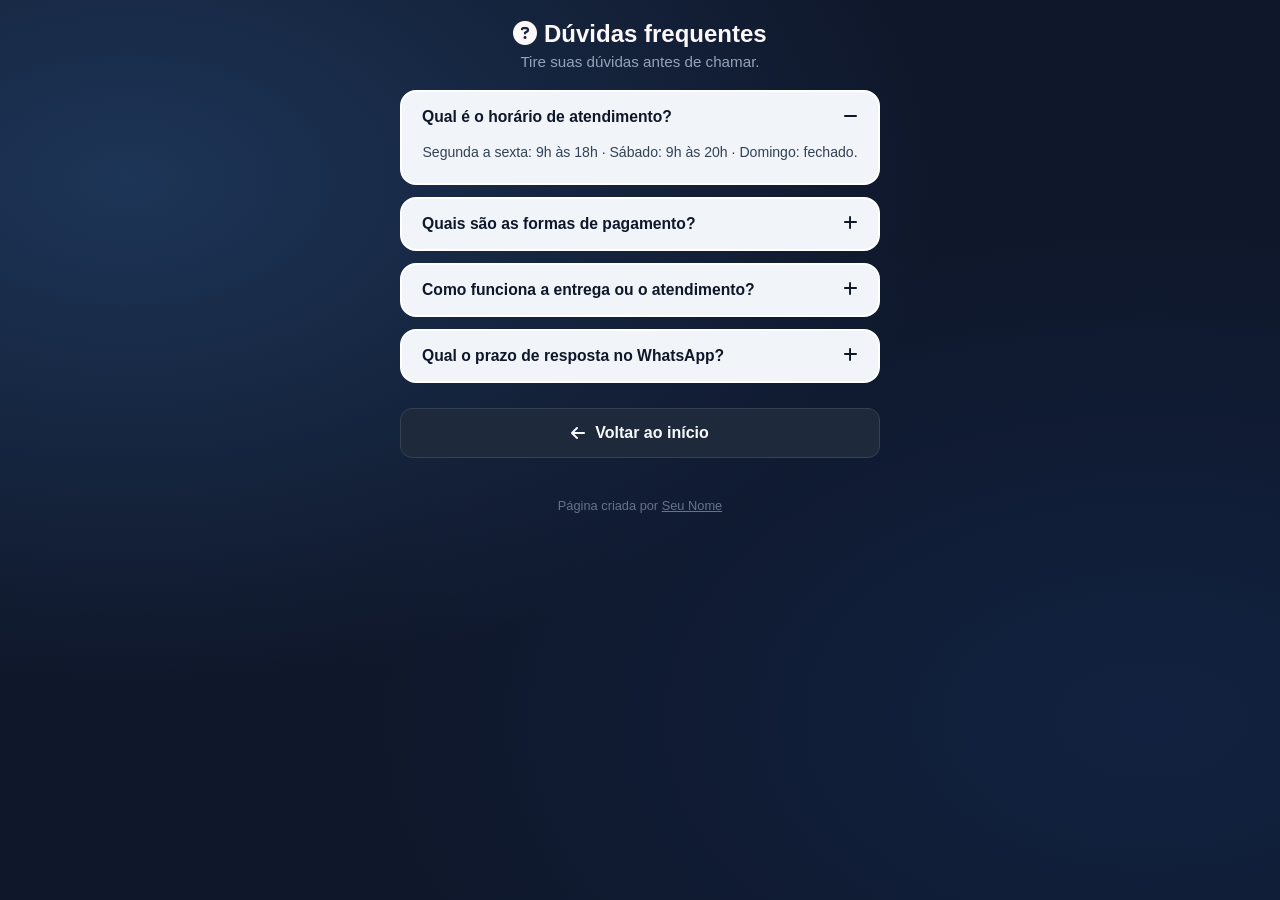
==== Faq.html @ 77fffc2f "Atualizando" ====
<!DOCTYPE html>
<html lang="pt-BR">
<head>
    <meta charset="UTF-8">
    <meta name="viewport" content="width=device-width, initial-scale=1.0">
    <title>Nome da Empresa | Dúvidas Frequentes</title>
    <link rel="stylesheet" href="style.css">
    <link rel="stylesheet" href="https://cdnjs.cloudflare.com/ajax/libs/font-awesome/6.4.0/css/all.min.css">
</head>
<body>

    <div class="container">
  
        <div class="profile">
            <h1><i class="fa-solid fa-circle-question"></i> Dúvidas frequentes</h1>
            <p>Tire suas dúvidas antes de chamar.</p>
        </div>

        <!-- LISTA DE PERGUNTAS SANFONA (ACCORDION) -->
        <div class="faq-accordion">

            <div class="faq-item active">
                <button class="faq-question">
                    <span>Qual é o horário de atendimento?</span>
                    <i class="fa-solid fa-minus icon"></i>
                </button>
                <div class="faq-answer">
                    <p>Segunda a sexta: 9h às 18h · Sábado: 9h às 20h · Domingo: fechado.</p>
                </div>
            </div>

            <div class="faq-item">
                <button class="faq-question">
                    <span>Quais são as formas de pagamento?</span>
                    <i class="fa-solid fa-plus icon"></i>
                </button>
                <div class="faq-answer">
                    <p>Aceitamos Pix, cartão de crédito/débito e dinheiro no momento da entrega ou retirada.</p>
                </div>
            </div>

            <div class="faq-item">
                <button class="faq-question">
                    <span>Como funciona a entrega ou o atendimento?</span>
                    <i class="fa-solid fa-plus icon"></i>
                </button>
                <div class="faq-answer">
                    <p>Atendemos presencialmente na nossa loja física e também realizamos entregas via motoboy na região.</p>
                </div>
            </div>

            <div class="faq-item">
                <button class="faq-question">
                    <span>Qual o prazo de resposta no WhatsApp?</span>
                    <i class="fa-solid fa-plus icon"></i>
                </button>
                <div class="faq-answer">
                    <p>Atendemos rapidamente durante nosso horário de funcionamento por ordem de chegada de mensagens.</p>
                </div>
            </div>

        </div>

        <!-- BOTÃO DE VOLTAR -->
        <div class="back-area">
            <a href="index.html" class="btn">
                <i class="fa-solid fa-arrow-left"></i> Voltar ao início
            </a>
        </div>

        <footer class="footer">
            <p>Página criada por <a href="#" style="color: inherit;">Seu Nome</a></p>
        </footer>

    </div>

    <!-- SCRIPT PARA ABRIR E FECHAR AS PERGUNTAS -->
    <script>
        const faqQuestions = document.querySelectorAll('.faq-question');

        faqQuestions.forEach(question => {
            question.addEventListener('click', () => {
                const item = question.parentElement;
                const icon = question.querySelector('.icon');
                
                // Alterna classe 'active' no item clicado
                item.classList.toggle('active');

                // Alterna ícone entre + e -
                if (item.classList.contains('active')) {
                    icon.classList.remove('fa-plus');
                    icon.classList.add('fa-minus');
                } else {
                    icon.classList.remove('fa-minus');
                    icon.classList.add('fa-plus');
                }
            });
        });
    </script>

</body>
</html>
---- style.css ----
* {
    margin: 0;
    padding: 0;
    box-sizing: border-box;
    font-family: 'Segoe UI', Tahoma, Geneva, Verdana, sans-serif;
}

body {
    background-color: #0f172a;
    background-image: radial-gradient(at 10% 20%, #1d3557 0px, transparent 50%),
                      radial-gradient(at 90% 80%, #112240 0px, transparent 50%);
    color: #fcf8f9;
    display: flex;
    flex-direction: column;
    align-items: center;
    min-height: 100vh;
    padding: 20px;
}

.container {
    width: 100%;
    max-width: 480px;
    text-align: center;
    padding-bottom: 90px; /* Garante que o rodapé não fique escondido atrás do botão fixo */
}

.profile .avatar {
    width: 150px;
    height: 150px;
    border-radius: 50%;
    border: 3px solid #38bdf8;
    object-fit: cover;
    margin-bottom: 15px;
}

.profile h1 {
    font-size: 1.5rem;
    margin-bottom: 5px;
}

.profile p {
    font-size: 0.95rem;
    color: #94a3b8;
    margin-bottom: 20px;
}

.links-list {
    display: flex;
    flex-direction: column;
    gap: 15px;
}

.btn {
    display: flex;
    align-items: center;
    justify-content: center;
    gap: 10px;
    background-color: #1e293b;
    color: #f8fafc;
    padding: 15px 20px;
    border-radius: 12px;
    text-decoration: none;
    font-weight: 600;
    border: 1px solid #334155;
    transition: all 0.3s ease;
}

.btn:hover {
    background-color: #334155;
    transform: translateY(-2px);
    border-color: #38bdf8;
}

/* Botão de WhatsApp destacado */
.btn.whatsapp {
    background-color: #25d366;
    border-color: #25d366;
    color: #fff;
}

.btn.whatsapp:hover {
    background-color: #1ebd56;
}

.footer {
    margin-top: 40px;
    font-size: 0.8rem;
    color: #64748b;
}

/* --- BOTÃO FIXO NO RODAPÉ --- */
.fixed-bar {
    position: fixed;
    bottom: 0;
    left: 0;
    width: 100%;
    padding: 5% 20px;
    background-color: transparent; /* Remove o fundo da barra, deixando transparente */
    display: flex;
    justify-content: center;
    z-index: 1000;
}

.fixed-bar .btn {
    width: 100%;
    max-width: 480px; /* Mantém exatamente o mesmo tamanho dos outros botões */
}

/* --- ESTILO DA TAG DE HORÁRIO DE FUNCIONAMENTO --- */
.pill {
    display: inline-flex;
    align-items: center;
    gap: 8px;
    margin-bottom: 25px;
    padding: 6px 14px;
    border-radius: 99px;
    background-color: #1e293b;
    border: 1px solid #334155;
    font-size: 14px;
    font-weight: 500;
    color: #94a3b8;
}

.pill .dot {
    width: 8px;
    height: 8px;
    border-radius: 50%;
    background-color: #64748b; /* Cor cinza (fora do horário) */
}

/* Quando estiver aberto (no horário) */
.pill.on {
    color: #f8fafc;
}

.pill.on .dot {
    background-color: #12805c; /* Cor verde para aberto */
    box-shadow: 0 0 0 4px rgba(18, 128, 92, 0.25);


}
/* --- ESTILOS DO FAQ INTERATIVO (SANFONA) --- */
.faq-accordion {
    display: flex;
    flex-direction: column;
    gap: 12px;
    margin-bottom: 25px;
    width: 100%;
}

.faq-item {
    background-color: #f1f5f9;
    border: 2px solid #ffffff;
    border-radius: 16px;
    overflow: hidden;
    transition: all 0.3s ease;
}

.faq-question {
    width: 100%;
    padding: 16px 20px;
    background: transparent;
    border: none;
    display: flex;
    justify-content: space-between;
    align-items: center;
    font-size: 0.98rem;
    font-weight: 700;
    color: #0f172a;
    cursor: pointer;
    text-align: left;
}

.faq-answer {
    max-height: 0;
    overflow: hidden;
    padding: 0 20px;
    transition: max-height 0.3s ease, padding 0.3s ease;
}

.faq-answer p {
    font-size: 0.88rem;
    color: #334155;
    line-height: 1.5;
    margin-bottom: 16px;
}

/* Quando a pergunta estiver aberta */
.faq-item.active .faq-answer {
    max-height: 200px;
    padding-bottom: 4px;
}


/* --- ESTILOS DE AVALIAÇÕES E FORMAS DE PAGAMENTO NO INDEX --- */
.extra-info {
    display: flex;
    flex-direction: column;
    align-items: center;
    gap: 14px;
    margin: 25px 0 20px 0;
    width: 100%;
}

.google-rating {
    display: flex;
    align-items: center;
    gap: 6px;
    font-size: 0.85rem;
    color: #cbd5e1;
}

.google-rating .stars {
    color: #fbbf24; /* Amarelo ouro para as estrelas */
    letter-spacing: 1px;
}

.google-rating .rating-score {
    font-weight: 700;
    color: #ffffff;
}

.payment-pills {
    display: flex;
    justify-content: center;
    gap: 10px;
    flex-wrap: wrap;
}

.pay-pill {
    background-color: rgba(30, 41, 59, 0.7);
    border: 1px solid rgba(255, 255, 255, 0.1);
    color: #94a3b8;
    padding: 6px 14px;
    border-radius: 20px;
    font-size: 0.8rem;
    display: flex;
    align-items: center;
    gap: 6px;
}
/* --- ESTILOS DA PÁGINA DE CARDÁPIO / CATÁLOGO --- */
.catalog-card {
    background-color: #f1f5f9; /* Branco-gelo sofisticado */
    border: 2px solid #ffffff;  /* Moldura branca límpida */
    border-radius: 20px;       /* Bordas bem arredondadas */
    padding: 15px;
    margin-bottom: 20px;
    box-shadow: 0 4px 15px rgba(0, 0, 0, 0.2);
    display: flex;
    flex-direction: column;
    align-items: center;
}

.catalog-image {
    width: 100%;
    max-height: 550px;         /* Limita a altura em telas grandes para não esticar demais */
    object-fit: contain;       /* Garante que a imagem inteira apareça sem cortes, seja no celular ou PC */
    border-radius: 12px;
}

.catalog-hint {
    font-size: 0.85rem;
    color: #475569;
    margin-top: 12px;
    display: flex;
    align-items: center;
    gap: 6px;
}
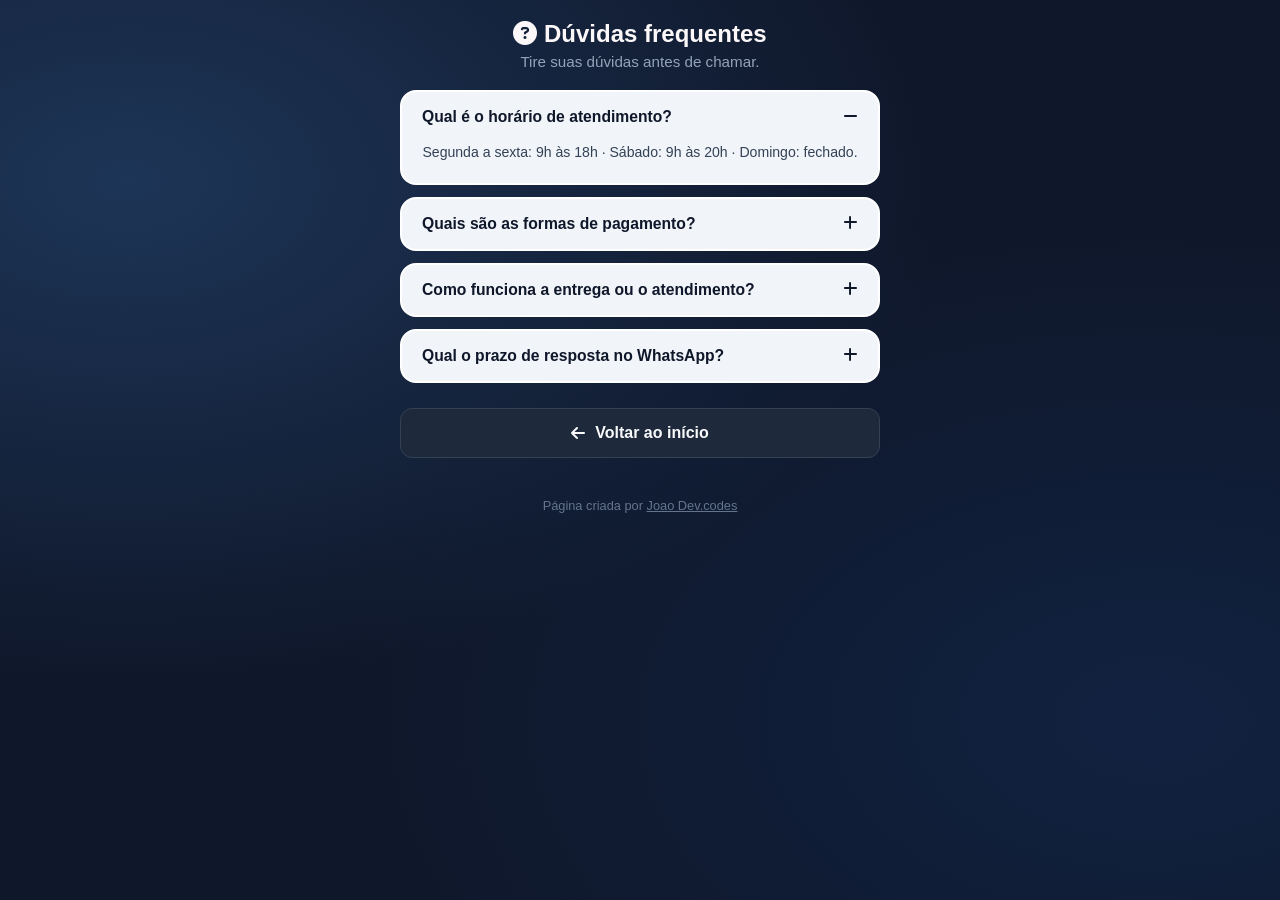
==== commit a2a6f4fe: "atualizando 2" ====
--- a/Faq.html
+++ b/Faq.html
@@ -69,7 +69,7 @@
         </div>
 
         <footer class="footer">
-            <p>Página criada por <a href="#" style="color: inherit;">Seu Nome</a></p>
+            <p>Página criada por <a href="#" style="color: inherit;">Joao Dev.codes</a></p>
         </footer>
 
     </div>
